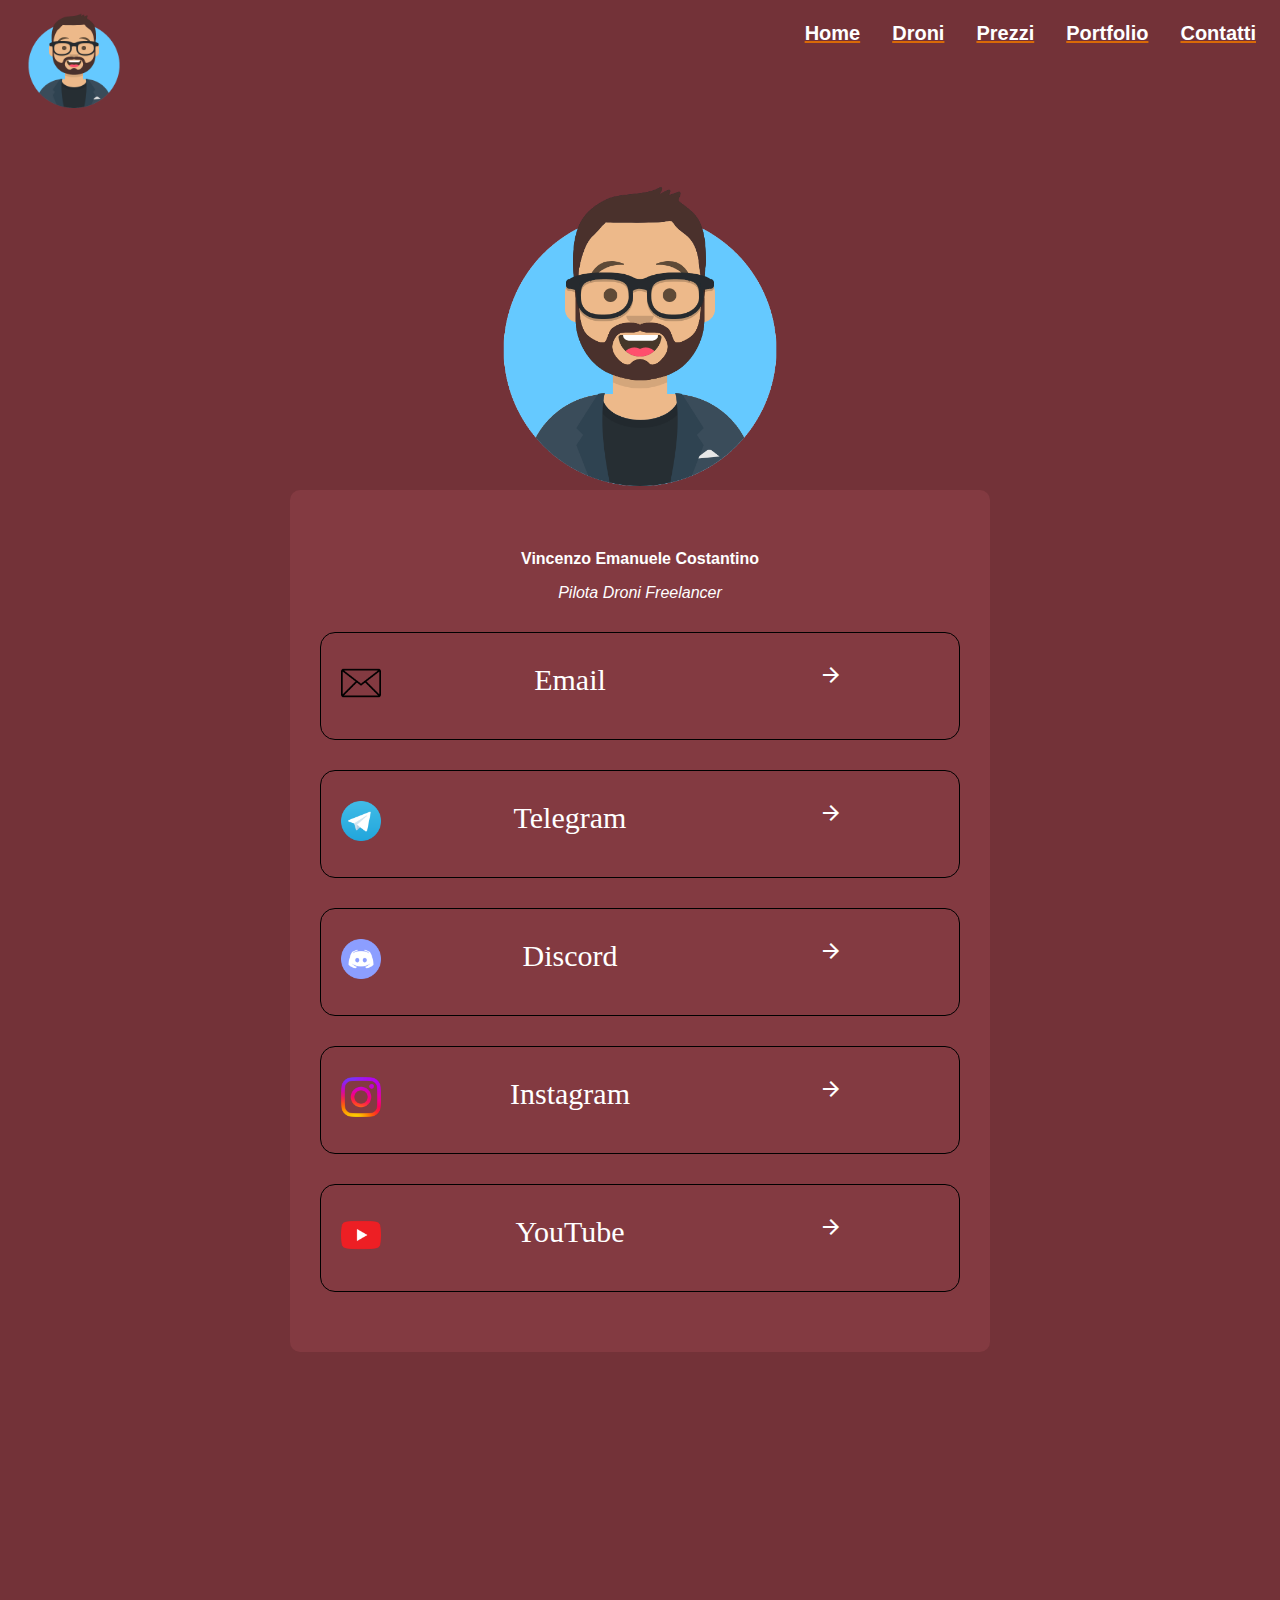
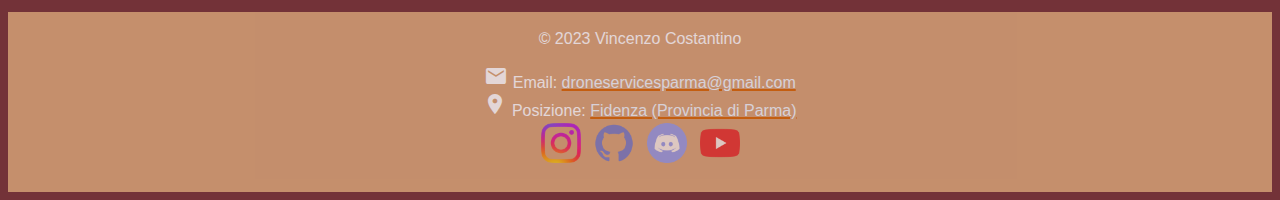
==== other_pages/contatti.html @ 9f8e168b "Add files via upload" ====
<!DOCTYPE html>
<html lang="it">

<head>
    <!-- Google Translate -->
    <script type="text/javascript">
        function googleTranslateElementInit() {
            new google.translate.TranslateElement({ pageLanguage: 'it', layout: google.translate.TranslateElement.InlineLayout.SIMPLE }, 'google_translate_element');
        }
    </script>
    <script type="text/javascript"
        src="//translate.google.com/translate_a/element.js?cb=googleTranslateElementInit"></script>

    <!-- Global site tag (gtag.js) - Google Analytics -->
    <!-- TODO:: DA IMPLEMENTARE
    <script async src="https://www.googletagmanager.com/gtag/js?id=G-NYX0XE2QG7"></script>
    <script>
    window.dataLayer = window.dataLayer || [];
    function gtag(){dataLayer.push(arguments);}
    gtag('js', new Date());

    gtag('config', 'G-NYX0XE2QG7');
    </script>
    -->

    <meta charset="utf-8" />
    <meta name="author" content="Vincenzo Costantino & Dennis Turco" />
    <meta name="description" content="VinchHD" />
    <meta name="keywords" content="HTML, CSS, JavaScript" />
    <meta name="viewport" content="width=device-width, initial-scale=1.0" /> <!--Serve per la visualizzazione da mobile-->
    <title>Parma Flight Solutions</title>
    <link rel="stylesheet" href="https://fonts.googleapis.com/icon?family=Material+Icons" />
    <link rel="icon" href="../images/logo/avatar.png" /> <!--Icona della pagina web-->
    <link rel="stylesheet" href="../stylesheet/bootstrap.min.css" /> <!--incorporo bootstrap-->
    <link rel="stylesheet" href="https://unpkg.com/aos@next/dist/aos.css" /> <!--Script per permettere l'hover on scroll-->
    <link rel="stylesheet" href="../stylesheet/style.css" />
    <link rel="stylesheet" href="../stylesheet/style_boxBackground.css" />
    <link rel="stylesheet" href="../stylesheet/style_contact.css" />
</head>

<ul>
    <li><a href="contatti.html">Contatti</a></li>
    <li><a href="portfolio.html">Portfolio</a></li>
    <!--<li><a href="servizi.html">Servizi</a></li>-->
    <li><a href="prezzi.html">Prezzi</a></li>
    <li><a href="droni.html">Droni</a></li>
    <li><a href="../index.html">Home</a></li>
    <li style="float: left;"><a href="../index.html"><img src="../images/logo/avatar.png"></a></li>
</ul>

<div class="background">
    <div class="presentation_card">
        <center>
            <img src="../images/logo/avatar.png"> </img>
            <div class="box">
                <b> Vincenzo Emanuele Costantino </b>
                <p></p>
                <i> Pilota Droni Freelancer </i> <br>
                <div class="items"> <img src="../images/logo/email.png"> <a href="mailto:droneservicesparma@gmail.com" target="blank" target="blank"> Email <i class="material-icons">arrow_forward_ios</i> </a> <p></p> </div>
                
                <div class="items"> <img src="../images/logo/telegram.png"> <a href="https://t.me/VincenzoEmanueleCostantino" target="blank" target="blank"> Telegram <i class="material-icons">arrow_forward_ios</i> </a> <p> </div>
                <div class="items"> <img src="../images/logo/discord.png"> <a href="https://discord.com/invite/kbZVz3m" target="blank" target="blank"> Discord <i class="material-icons">arrow_forward_ios</i> </a> <p> </div>
                <div class="items"> <img src="../images/logo/instagram.png"> <a href="https://www.instagram.com/vincenzo.costantino_/" target="blank" target="blank"> Instagram <i class="material-icons">arrow_forward_ios</i> </a> <p> </div>
                <div class="items"> <img src="../images/logo/youtube.png"> <a href="https://www.youtube.com/channel/UCADkQAwTR-phuUs1QDKflIg" target="blank" target="blank"> YouTube <i class="material-icons">arrow_forward_ios</i> </a> <p> </div>
            </div>    
        </center>
    </div>
</div>

<footer>
    <div style="height: 2px;"></div>
    <p>&copy; 2023 Vincenzo Costantino</p>
    <i class="material-icons">email</i> Email: <a
        href="mailto:droneservicesparma@gmail.com">droneservicesparma@gmail.com</a>
    <br><i class="material-icons">location_on</i> Posizione: <a
        href="https://www.google.it/maps/place/43036+Fidenza+PR/@44.8612438,10.0520697,14z/data=!3m1!4b1!4m5!3m4!1s0x47805e2460c27007:0x896e3cfd8d45d0e3!8m2!3d44.866279!4d10.0615953"
        target="blank">Fidenza (Provincia di Parma)</a>
    <table align="center">
        <tr>
            <td style="border: none; width: 40px;"><a href="https://www.instagram.com/vincenzo.costantino_/"
                    target="blank" title="instagram"><img src="../images/logo/instagram.png"></a></td>
            <td width="5px"></td>
            <td style="border: none; width: 40px;"><a href="https://github.com/VincenzoHDR" target="blank"
                    title="github"><img src="../images/logo/github.png"></a></td>
            <td width="5px"></td>
            <td style="border: none; width: 40px;"><a href="https://discord.com/invite/kbZVz3m" target="blank"
                    title="discord"><img src="../images/logo/discord.png"></a></td>
            <td width="5px"></td>
            <td style="border: none; width: 40px;"><a href="https://www.youtube.com/channel/UCADkQAwTR-phuUs1QDKflIg"
                    target="blank" title="youtube"><img src="../images/logo/youtube.png"></a></td>
        </tr>
    </table>
</footer>

<!--Script per permettere l'hover on scroll-->
<script type="text/JavaScript" src="javascript.js"></script>
<script src="https://unpkg.com/aos@next/dist/aos.js"></script>
<!--Scroll Down Script-->
<script>
    AOS.init();
</script>

</body>

</html>
---- stylesheet/style.css ----
/*--------------------------------------
|	             GENERAL			   |
----------------------------------------*/
* {
    font-family: "Fira Sans", sans-serif;
}


body{
	cursor: default;
	background-color: rgb(115, 50, 56);
  	color: white;
}

/*--------------------------------------
|	             NAVBAR				   |
----------------------------------------*/
ul {
    z-index: 10;
    list-style-type: none;
    margin: 0;
    padding: 0;
    overflow: hidden;
    position: -webkit-sticky; /* Safari */
	position: sticky;
    position: inherit;
    height: 150px;
    top: 10px
}
  
li {
    float: right;
    position: sticky;
}

li img {
    height: 100px;
    width: 100px;
    top: 0px;
    position: absolute;
    transition: 0.5s;
}

li img:hover {
    height: 120px;
    width: 120px;
    top: 0px;
    position: absolute;
    transition: 0.5s;
}
  
li a {
    display: block;
    color: white;
    text-align: center;
    font-size: 20px;
    font-weight: bold;
    padding: 14px 16px;
    text-decoration-color: rgb(217, 105, 7);
    text-decoration-thickness: 2px;
    transition: 0.5s;
}
  
li a:hover {
    color: grey;
    transition: 0.5s;
}


/*--------------------------------------
|	          LOGO      			   |
----------------------------------------*/
#immagine_grafica {
    position: absolute;
    top: 0px;
    right: 1px;
    width: 50%;
    z-index: 0;
}


/*--------------------------------------
|	              presentazione			|
----------------------------------------*/
#presentazione{
    color: #60a9ff;
    font-weight: bold;
    font-size: 20px; 
    margin-top: 150px;
    margin-left: 12%;
    line-height: 2em;
    z-index: 1;
}

#presentazione b {
    font-size: 21px;
    line-height: 0px;
    margin: 0;
}

#presentazione h2 {
    border: 5px solid rgb(217, 105, 7);
    border-radius: 15px;
    color: white;
    width: 400px;
    text-align: center;
    font-size: 20px;
    background: rgb(217, 105, 7);
}

#presentazione a {
    color: inherit;
    text-decoration: inherit;
}

#presentazione img {
    z-index: 1;
    width: 220px;
    margin-left: 100px;
    margin-top: 20px;
    position: static;
}

#descrizione_home {
    z-index: 1;
    margin-left: 12%;
    margin-right: 12%;
    margin-top: 300px;
    font: small-caps 20px/1 sans-serif;
    text-align: center;
    line-height: 30px;
}


/*--------------------------------------
|	            Preview video		   |
----------------------------------------*/
#preview_video {
    text-align: center;  
    color: black;
    margin-top: 300px;
    font: small-caps bold 20px/1 sans-serif;
}

#preview_video b {
    border: white;
    border: 10px solid rgb(217, 105, 7);
    border-radius: 10px;
    color: white;
    text-align: center;
    font-size: 20px;
    background: rgb(217, 105, 7);
}

#preview_video iframe {
    width: 800px;
    height: 400px;
    border: solid rgb(217, 105, 7) 3px;
    border-radius: 5px;
}

/*--------------------------------------
|	            Torna su			   |
----------------------------------------*/
#myBtn {
	display: none;
	position: fixed;
	bottom: 20px;
	right: 30px;
	z-index: 1;
	font-size: 18px;
	border: none;
	outline: none;
	background-color: #333;
	color: white;
	cursor: pointer;
	padding: 15px;
	border-radius: 4px;
	opacity: 0.8;
	height: 50px;
}
  
#myBtn:hover {
	opacity: 1;
	background-color: #555;
}


/*--------------------------------------
|	              Footer			   |
----------------------------------------*/
footer{
	height: 180px;	
	bottom: 0;
    left: 0;
	width: 100%;
	background-color: rgb(217, 166, 121);
	color: white;
	text-align: center;
	position: static;
	margin-top: 250px;
	z-index: 1;
    opacity: 0.8;
    transition: 0.5s;
}

footer:hover {
    transition: 0.5s;
    opacity: 1;
}

footer img{
	transition: 1s;
	opacity: 0.8;
	position: relative;
	max-width: 100%;
	height: auto;
}
footer img:hover{
	transition: 1s;
	opacity: 1;
	transform: scale(1.1);
}

footer a {
    color: aliceblue;
    text-decoration-color: rgb(217, 105, 7);
    text-decoration-thickness: 2px;
    transition: 0.5s;
}
footer a:hover {
    color: grey;
    transition: 0.5s;
}

/*--------------------------------------
|	   ScroolBar                	   |
----------------------------------------*/
/* width */
::-webkit-scrollbar {
	width: 15px;
  }
  
  /* Track */
  ::-webkit-scrollbar-track {
	background: #f1f1f1; 
	border-radius: 10px;
  }
   
  /* Handle */
  ::-webkit-scrollbar-thumb {
	background: #888; 
	border-radius: 10px;
  }
  
  /* Handle on hover */
  ::-webkit-scrollbar-thumb:hover {
	background: #555;
	
  }

/*--------------------------------------
|	   Visualizzazione da telefono	   |
----------------------------------------*/
@media only screen and (max-width: 1400px) {
}

@media only screen and (max-width: 1200px) {
}

@media only screen and (max-width: 1100px) {

    li img {
        height: 100px;
        width: 100px;
    }

    li img:hover {
        height: 120px;
        width: 120px;
    }

    li a {
        font-size: 15px;
    }

    #preview_video #table1{
        font-size: 12px;
    }
}

@media only screen and (max-width: 720px) {

    li img {
        height: 80px;
        width: 80px;
    }

    li img:hover {
        height: 100px;
        width: 100px;
    }

    li a {
        font-size: 10px;
        padding: 2px, 2px;
    }

    #preview_video #table1{
        font-size: 10px;
    }

    #preview_video iframe {
        width: 500px;
        height: 250px;
    }
}

@media only screen and (max-width: 620px) {
    footer, table{
        position: static;
    }

    li a{
        padding: 4px;
        font-size: 10px;
    }

    li img {
        height: 50px;
        width: 50px;
    }

    li img:hover {
        height: 70px;
        width: 70px;
    }

    #presentazione h2 {
        width: 350px;
    }

    #preview_video #table1{
        font-size: 7px;
    }

    #presentazione img {
        width: 150px;
    }

    #preview_video iframe {
        width: 400px;
        height: 200px;
    }
}

@media only screen and (max-width: 450px) {

    li a{
        padding: 4px;
        font-size: 8px;
    }

    li img {
        height: 50px;
        width: 50px;
    }

    li img:hover {
        height: 70px;
        width: 70px;
    }

    #presentazione h2 {
        width: 300px;
    }

    #presentazione img {
        width: 120px;
    }

    #preview_video iframe {
        width: 350px;
        height: 175px;
    }
}

@media only screen and (max-width: 436px) {
    #presentazione h2 {
        width: 250px;
    }

    #preview_video #table1{
        font-size: 5px;
    }

    #presentazione img {
        width: 110px;
    }

    #preview_video iframe {
        width: 300px;
        height: 150px;
    }
}

@media only screen and (max-width: 376px) {
	li a{
        padding: 4px;
        font-size: 8px;
    }

    li img {
        height: 30px;
        width: 30px;
    }

    li img:hover {
        height: 50px;
        width: 50px;
    }

    #presentazione h2 {
        width: 200px;
    }

    #preview_video #table1{
        font-size: 4px;
    }

    #presentazione img {
        width: 100px;
    }

    #preview_video iframe {
        width: 250px;
        height: 125px;
    }
}
---- stylesheet/style_contact.css ----
.presentation_card {
    padding: 10px;
    max-width: 700px;
    width: 100%;
    margin: auto;
    z-index: 10;
    position: relative; 
}

.presentation_card img{
    max-width: 300px;
    z-index: 1;
    position: relative;
}

.box {
    background: rgb(131, 58, 65);
    margin-top: 0px; 
    border-radius: 10px;
    padding-top: 60px;
    padding-right: 30px;
    padding-left: 30px;
    padding-bottom: 60px;
}

.items {
    border: solid black 1px;
    border-radius: 15px;
    
    padding-top: 30px;
    padding-bottom: 10px;
    margin-top: 30px;
    
    display: flex;
    flex-direction: column;
    
    transition: 0.5s;
}

.items a {
    color: inherit;
    text-decoration: inherit;
    font-family: cursive;
    font-size: 30px;
}

.items i {
    float: right;
    margin-right: 20px;
}

.items img {
    float: left;
    margin-left: 20px;
    width: 40px;
    height: auto;
    position: absolute;
}

.items:hover {
    background: rgb(145, 69, 76);
    transition: 0.5s;
}
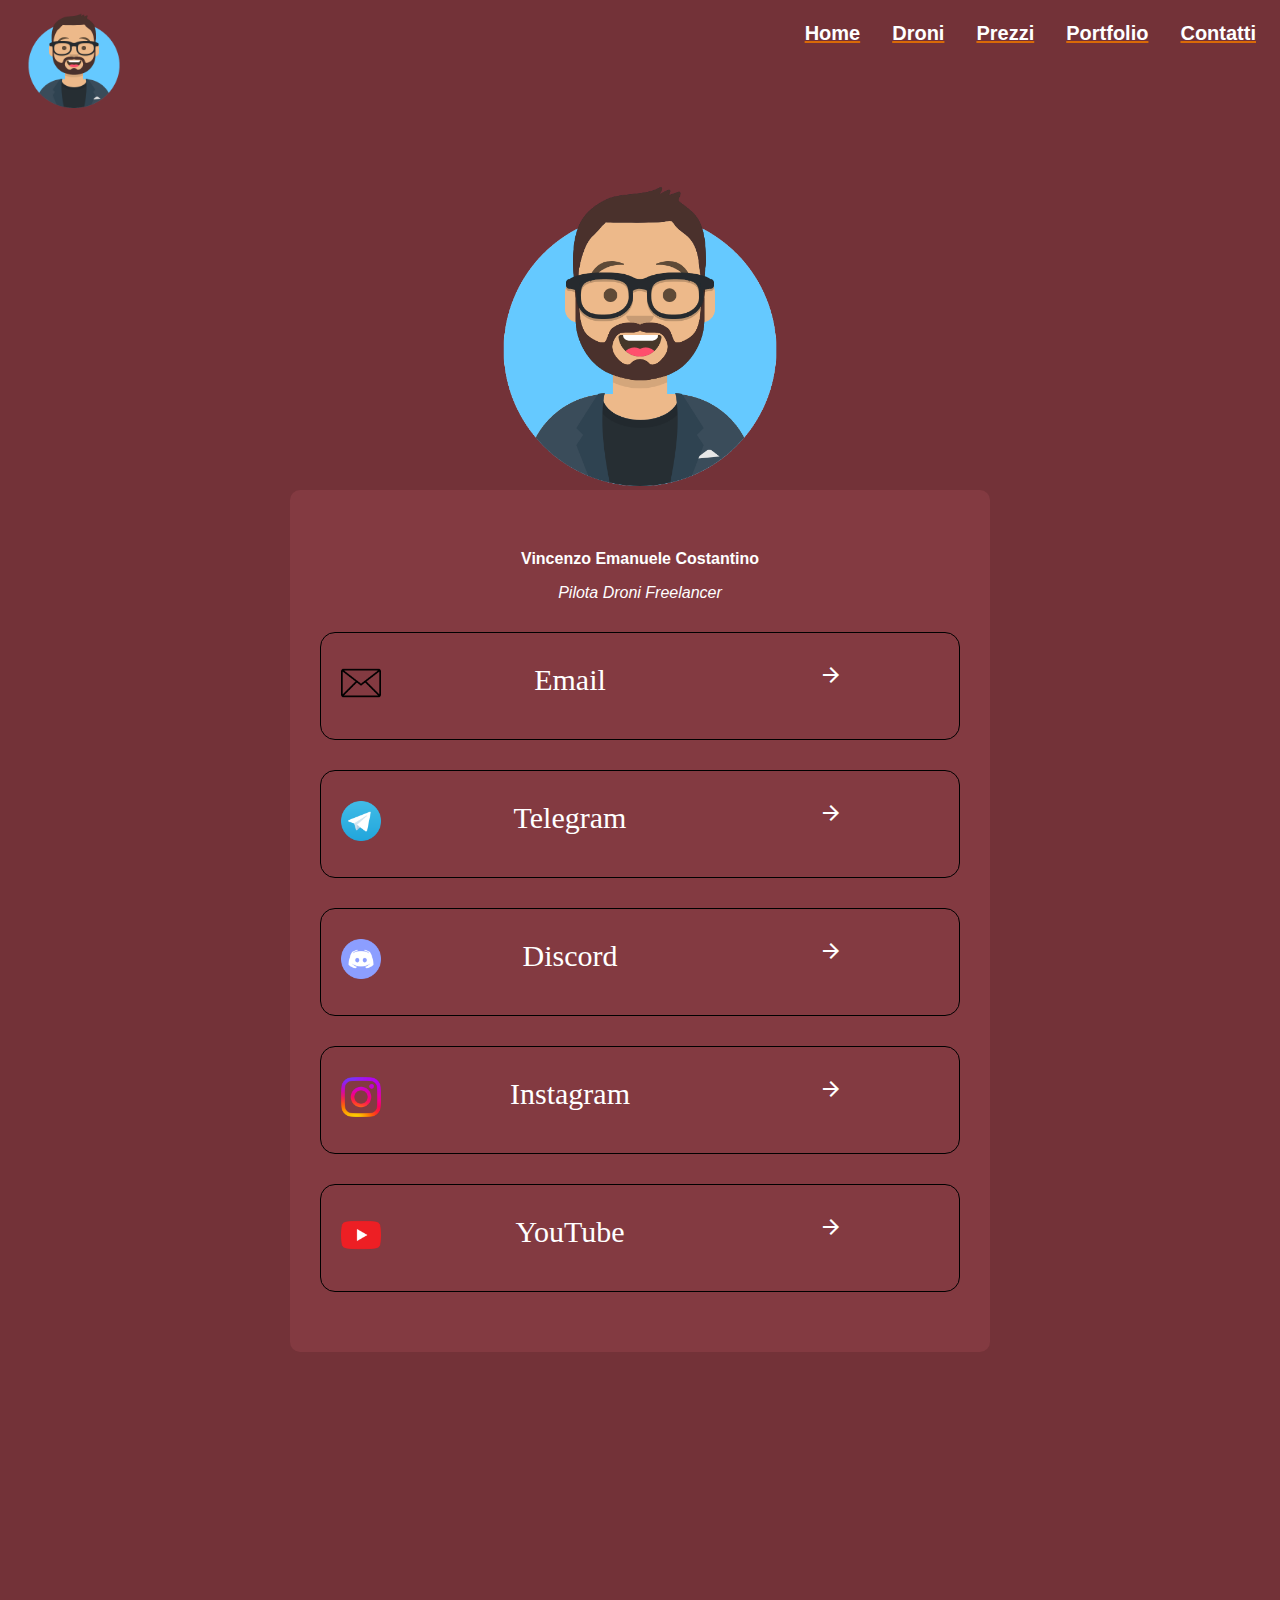
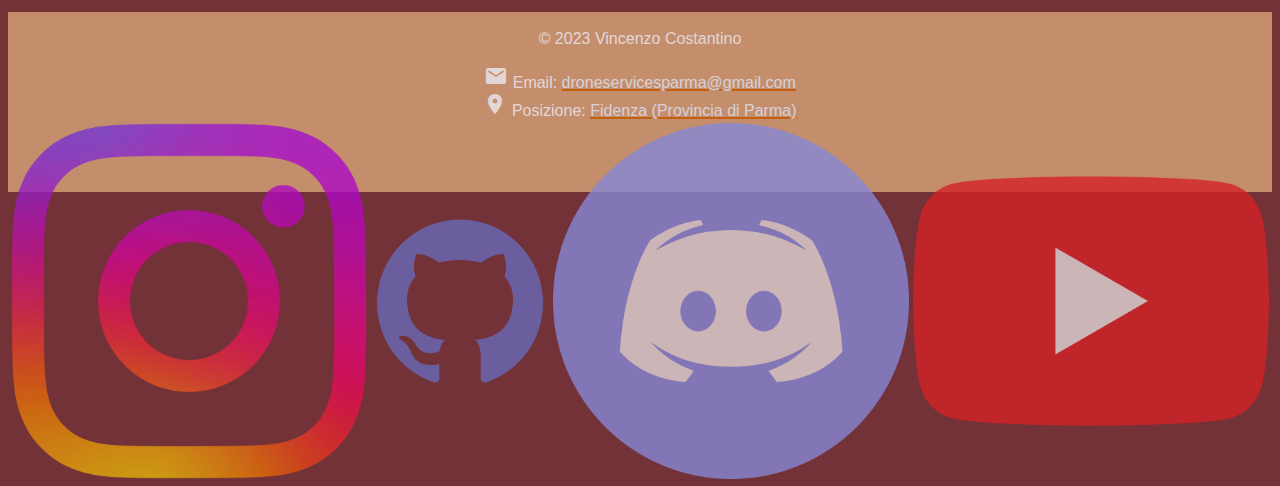
==== commit 0fd0e028: "Merge branch 'DennisTurco:master' into master" ====
--- a/other_pages/contatti.html
+++ b/other_pages/contatti.html
@@ -12,16 +12,14 @@
         src="//translate.google.com/translate_a/element.js?cb=googleTranslateElementInit"></script>
 
     <!-- Global site tag (gtag.js) - Google Analytics -->
-    <!-- TODO:: DA IMPLEMENTARE
-    <script async src="https://www.googletagmanager.com/gtag/js?id=G-NYX0XE2QG7"></script>
+    <script async src="https://www.googletagmanager.com/gtag/js?id=G-P509618PM7"></script>
     <script>
-    window.dataLayer = window.dataLayer || [];
-    function gtag(){dataLayer.push(arguments);}
-    gtag('js', new Date());
+        window.dataLayer = window.dataLayer || [];
+        function gtag(){dataLayer.push(arguments);}
+        gtag('js', new Date());
 
-    gtag('config', 'G-NYX0XE2QG7');
+        gtag('config', 'G-P509618PM7');
     </script>
-    -->
 
     <meta charset="utf-8" />
     <meta name="author" content="Vincenzo Costantino & Dennis Turco" />
@@ -67,27 +65,17 @@
     </div>
 </div>
 
-<footer>
+<footer id="footer">
     <div style="height: 2px;"></div>
     <p>&copy; 2023 Vincenzo Costantino</p>
-    <i class="material-icons">email</i> Email: <a
-        href="mailto:droneservicesparma@gmail.com">droneservicesparma@gmail.com</a>
-    <br><i class="material-icons">location_on</i> Posizione: <a
-        href="https://www.google.it/maps/place/43036+Fidenza+PR/@44.8612438,10.0520697,14z/data=!3m1!4b1!4m5!3m4!1s0x47805e2460c27007:0x896e3cfd8d45d0e3!8m2!3d44.866279!4d10.0615953"
-        target="blank">Fidenza (Provincia di Parma)</a>
+    <i class="material-icons">email</i> Email: <a href="mailto:droneservicesparma@gmail.com">droneservicesparma@gmail.com</a>
+    <br><i class="material-icons">location_on</i> Posizione: <a href="https://www.google.it/maps/place/43036+Fidenza+PR/@44.8612438,10.0520697,14z/data=!3m1!4b1!4m5!3m4!1s0x47805e2460c27007:0x896e3cfd8d45d0e3!8m2!3d44.866279!4d10.0615953" target="blank">Fidenza (Provincia di Parma)</a>
     <table align="center">
         <tr>
-            <td style="border: none; width: 40px;"><a href="https://www.instagram.com/vincenzo.costantino_/"
-                    target="blank" title="instagram"><img src="../images/logo/instagram.png"></a></td>
-            <td width="5px"></td>
-            <td style="border: none; width: 40px;"><a href="https://github.com/VincenzoHDR" target="blank"
-                    title="github"><img src="../images/logo/github.png"></a></td>
-            <td width="5px"></td>
-            <td style="border: none; width: 40px;"><a href="https://discord.com/invite/kbZVz3m" target="blank"
-                    title="discord"><img src="../images/logo/discord.png"></a></td>
-            <td width="5px"></td>
-            <td style="border: none; width: 40px;"><a href="https://www.youtube.com/channel/UCADkQAwTR-phuUs1QDKflIg"
-                    target="blank" title="youtube"><img src="../images/logo/youtube.png"></a></td>
+            <th><a href="https://www.instagram.com/vincenzo.costantino_/" target="blank" title="instagram"><img src="../images/logo/instagram.png"></a></th>
+            <th><a href="https://github.com/VincenzoHDR" target="blank" title="github"><img src="../images/logo/github.png"></a></th>
+            <th><a href="https://discord.com/invite/kbZVz3m" target="blank" title="discord"><img src="../images/logo/discord.png"></a></th>
+            <th><a href="https://www.youtube.com/channel/UCADkQAwTR-phuUs1QDKflIg" target="blank" title="youtube"><img src="../images/logo/youtube.png"></a></th>
         </tr>
     </table>
 </footer>
--- a/stylesheet/style.css
+++ b/stylesheet/style.css
@@ -135,14 +135,18 @@
 /*--------------------------------------
 |	            Preview video		   |
 ----------------------------------------*/
-#preview_video {
+.preview_video {
     text-align: center;  
     color: black;
     margin-top: 300px;
     font: small-caps bold 20px/1 sans-serif;
-}
-
-#preview_video b {
+    justify-content: center;
+    text-align: center;  
+    display: flex;
+    flex-direction: column;
+}
+
+.preview_video b {
     border: white;
     border: 10px solid rgb(217, 105, 7);
     border-radius: 10px;
@@ -152,7 +156,7 @@
     background: rgb(217, 105, 7);
 }
 
-#preview_video iframe {
+.preview_video iframe {
     width: 800px;
     height: 400px;
     border: solid rgb(217, 105, 7) 3px;
@@ -306,11 +310,11 @@
         padding: 2px, 2px;
     }
 
-    #preview_video #table1{
+    .preview_video #table1{
         font-size: 10px;
     }
 
-    #preview_video iframe {
+    .preview_video iframe {
         width: 500px;
         height: 250px;
     }
@@ -340,7 +344,7 @@
         width: 350px;
     }
 
-    #preview_video #table1{
+    .preview_video #table1{
         font-size: 7px;
     }
 
@@ -348,7 +352,7 @@
         width: 150px;
     }
 
-    #preview_video iframe {
+    .preview_video iframe {
         width: 400px;
         height: 200px;
     }
@@ -379,7 +383,7 @@
         width: 120px;
     }
 
-    #preview_video iframe {
+    .preview_video iframe {
         width: 350px;
         height: 175px;
     }
@@ -398,7 +402,7 @@
         width: 110px;
     }
 
-    #preview_video iframe {
+    .preview_video iframe {
         width: 300px;
         height: 150px;
     }
@@ -424,7 +428,7 @@
         width: 200px;
     }
 
-    #preview_video #table1{
+    .preview_video #table1{
         font-size: 4px;
     }
 
@@ -432,7 +436,7 @@
         width: 100px;
     }
 
-    #preview_video iframe {
+    .preview_video iframe {
         width: 250px;
         height: 125px;
     }
